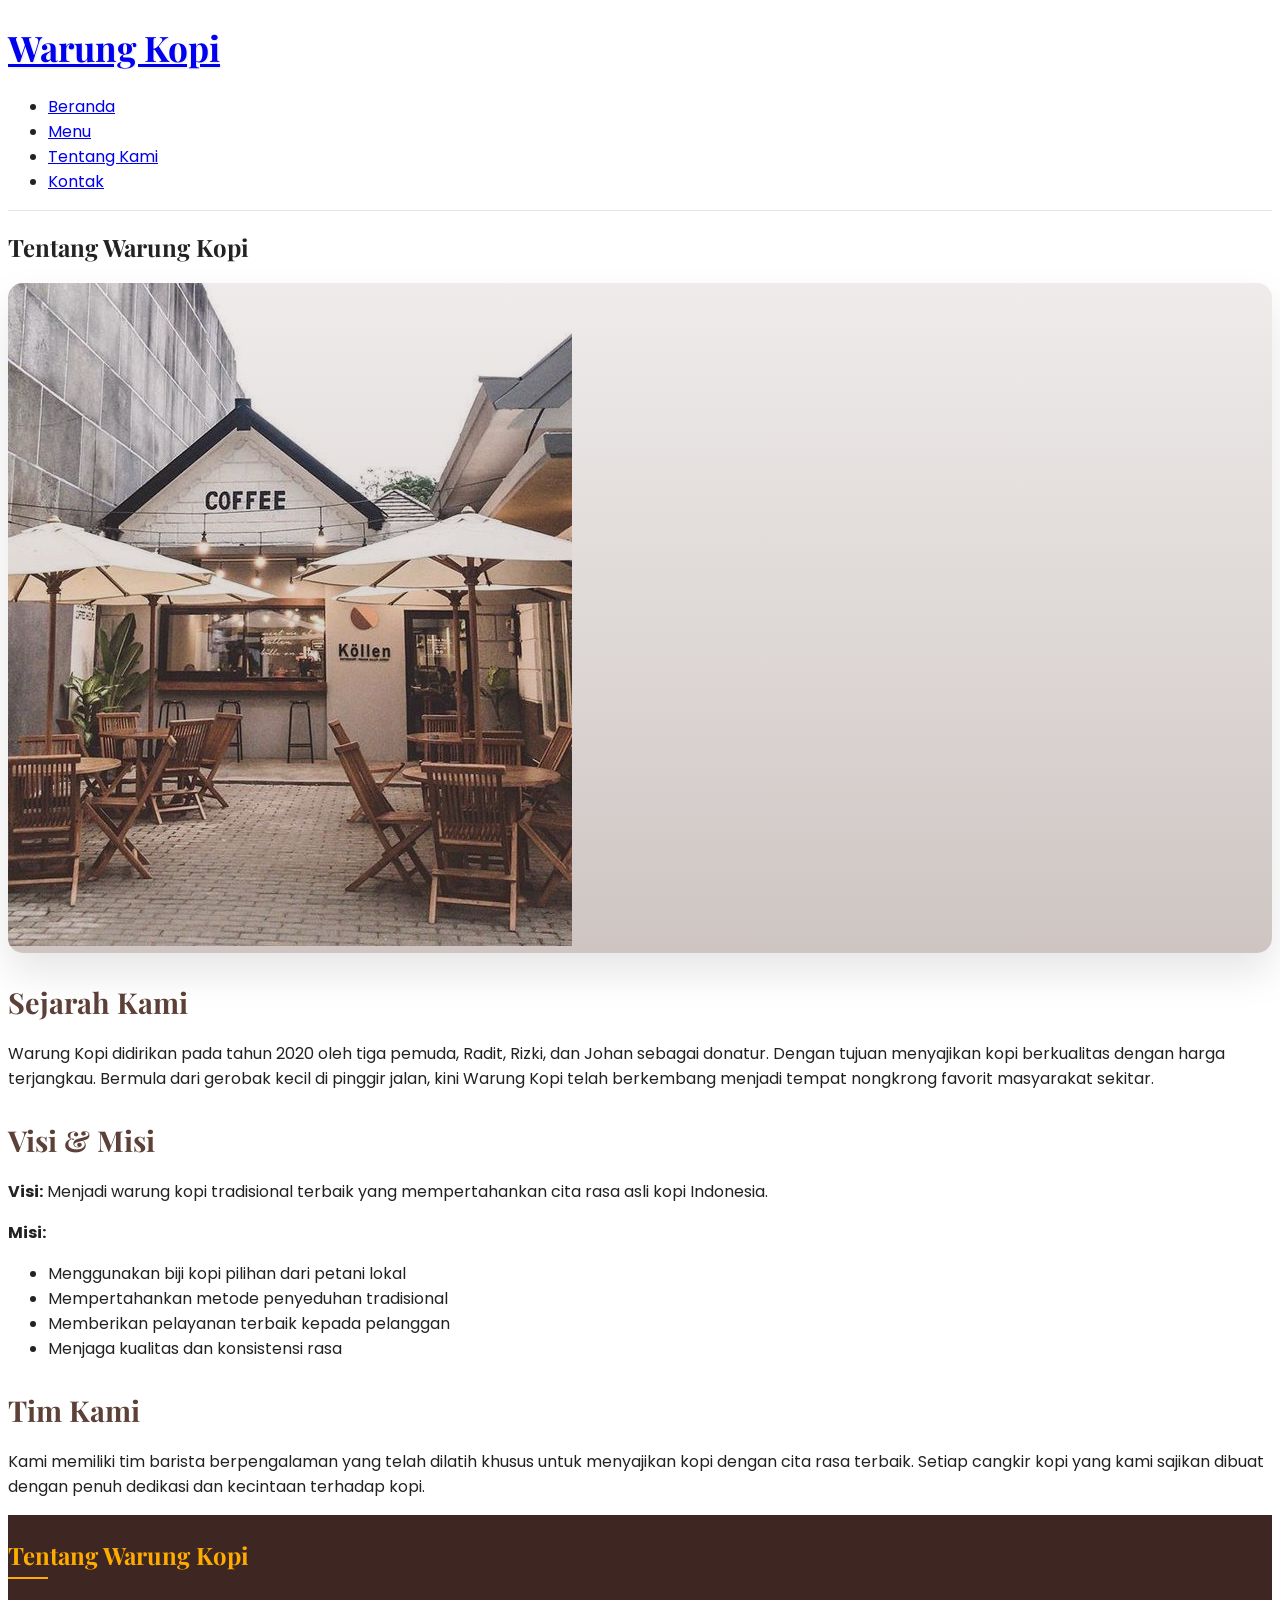
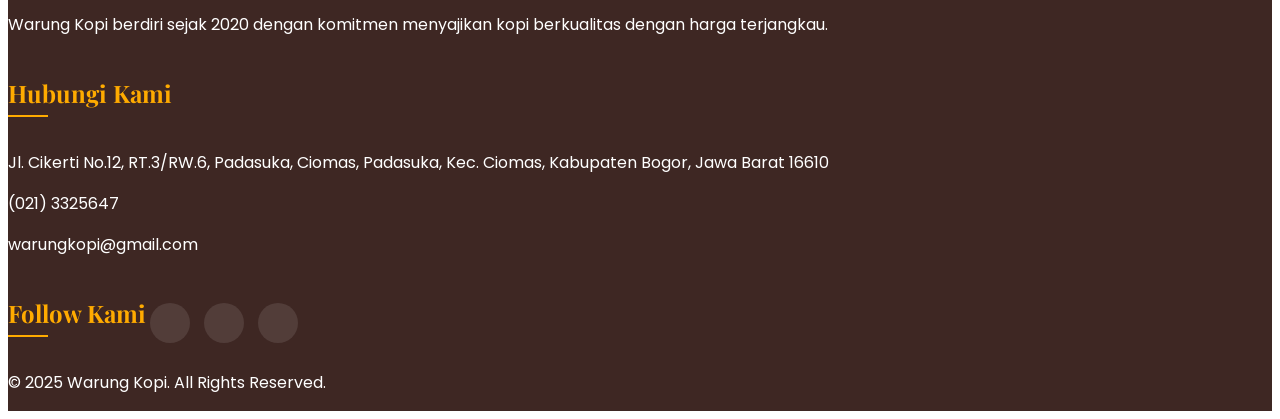
==== materi/nav/about.html @ b2915484 "update" ====
<!DOCTYPE html>
<html lang="id">
<head>
    <meta charset="UTF-8">
    <meta name="viewport" content="width=device-width, initial-scale=1.0">
    <title>Warung Kopi - Tentang Kami</title>
    <link rel="stylesheet" href="../nav/style copy 3.css">
</head>
<body>
    <header>
        <div class="container">
            <h1><a href="index.html">Warung Kopi</a></h1>
            <nav>
                <ul>
                    <li><a href="beranda.html">Beranda</a></li>
                    <li><a href="menu.html">Menu</a></li>
                    <li><a href="about.html" class="active">Tentang Kami</a></li>
                    <li><a href="contact.html">Kontak</a></li>
                </ul>
            </nav>
        </div>
    </header>

    <section class="about-page">
        <div class="container">
            <h2>Tentang Warung Kopi</h2>
            
            <div class="about-content">
                <div class="about-image">
                    <img src="../assets/warung kopi.jpg" alt="Warung Kopi Kami">
                </div>
                <div class="about-text">
                    <h3>Sejarah Kami</h3>
                    <p>Warung Kopi didirikan pada tahun 2020 oleh tiga pemuda, Radit, Rizki, dan Johan sebagai donatur. Dengan tujuan menyajikan kopi berkualitas dengan harga terjangkau. Bermula dari gerobak kecil di pinggir jalan, kini Warung Kopi telah berkembang menjadi tempat nongkrong favorit masyarakat sekitar.</p>
                    
                    <h3>Visi & Misi</h3>
                    <p><strong>Visi:</strong> Menjadi warung kopi tradisional terbaik yang mempertahankan cita rasa asli kopi Indonesia.</p>
                    <p><strong>Misi:</strong> 
                        <ul>
                            <li>Menggunakan biji kopi pilihan dari petani lokal</li>
                            <li>Mempertahankan metode penyeduhan tradisional</li>
                            <li>Memberikan pelayanan terbaik kepada pelanggan</li>
                            <li>Menjaga kualitas dan konsistensi rasa</li>
                        </ul>
                    </p>
                    
                    <h3>Tim Kami</h3>
                    <p>Kami memiliki tim barista berpengalaman yang telah dilatih khusus untuk menyajikan kopi dengan cita rasa terbaik. Setiap cangkir kopi yang kami sajikan dibuat dengan penuh dedikasi dan kecintaan terhadap kopi.</p>
                </div>
            </div>
        </div>
    </section>

    <footer>
        <div class="container">
            <div class="footer-content">
                <div class="footer-section about">
                    <h3>Tentang Warung Kopi</h3>
                    <p>Warung Kopi berdiri sejak 2020 dengan komitmen menyajikan kopi berkualitas dengan harga terjangkau.</p>
                </div>
                <div class="footer-section contact">
                    <h3>Hubungi Kami</h3>
                    <p><i class="fas fa-map-marker-alt"></i> Jl. Cikerti No.12,
                        RT.3/RW.6, Padasuka, Ciomas, Padasuka, Kec. Ciomas, Kabupaten
                        Bogor, Jawa Barat 16610</p>
                    <p><i class="fas fa-phone"></i> (021) 3325647</p>
                    <p><i class="fas fa-envelope"></i> warungkopi@gmail.com</p>
                </div>
                <div class="footer-section social">
                    <h3>Follow Kami</h3>
                    <a href="#"><i class="fab fa-facebook"></i></a>
                    <a href="#"><i class="fab fa-instagram"></i></a>
                    <a href="#"><i class="fab fa-twitter"></i></a>
                </div>
            </div>
            <div class="footer-bottom">
                <p>&copy; 2025 Warung Kopi. All Rights Reserved.</p>
            </div>
        </div>
    </footer>
</body>
</html>
---- materi/nav/style copy 3.css ----
/* Tambahkan di bagian atas file CSS */
@import url('https://fonts.googleapis.com/css2?family=Poppins:wght@300;400;600;700&family=Playfair+Display:wght@700&display=swap');

/* Update Global Styles */
:root {
    --primary-color: #5D4037; /* Warna coklat lebih gelap */
    --secondary-color: #D7CCC8; /* Warna coklat muda */
    --accent-color: #FFAB00; /* Warna aksen emas */
    --light-color: #EFEBE9; 
    --dark-color: #3E2723;
    --white-color: #FFFFFF;
    --black-color: #222;
}

body {
    font-family: 'Poppins', sans-serif;
    color: var(--black-color);
}

h1, h2, h3, h4 {
    font-family: 'Playfair Display', serif;
    font-weight: 700;
}

/* Header yang lebih menonjol */
header {
    background: rgba(255, 255, 255, 0.95);
    backdrop-filter: blur(10px);
    border-bottom: 1px solid rgba(0, 0, 0, 0.1);
}

header h1 {
    font-size: 2.2rem;
    color: var(--primary-color);
    text-shadow: 1px 1px 2px rgba(0,0,0,0.1);
}

/* Hero content */
.hero-content {
    max-width: 800px;
    margin: 0 auto;
    position: relative;
    z-index: 2;
}

.subtitle {
    font-size: 1.3rem;
    margin-bottom: 2rem;
    opacity: 0.9;
}

.hero-buttons {
    display: flex;
    gap: 15px;
    justify-content: center;
}

.btn-outline {
    background: transparent;
    border: 2px solid var(--accent-color);
    color: var(--white-color);
    box-shadow: none;
}

.btn-outline:hover {
    background: var(--accent-color);
    color: var(--dark-color);
}

.hero-scroll {
    position: absolute;
    bottom: 30px;
    left: 50%;
    transform: translateX(-50%);
    color: var(--white-color);
    display: flex;
    flex-direction: column;
    align-items: center;
    font-size: 0.9rem;
    animation: bounce 2s infinite;
}

.hero-scroll i {
    margin-top: 5px;
    font-size: 1.2rem;
}

@keyframes bounce {
    0%, 20%, 50%, 80%, 100% {
        transform: translateY(0) translateX(-50%);
    }
    40% {
        transform: translateY(-15px) translateX(-50%);
    }
    60% {
        transform: translateY(-7px) translateX(-50%);
    }
}
/* Animasi */
@keyframes fadeInUp {
    from {
        opacity: 0;
        transform: translateY(20px);
    }
    to {
        opacity: 1;
        transform: translateY(0);
    }
}

/* Featured items yang lebih menarik */
.featured {
    padding: 80px 0;
    background: var(--light-color);
}

.featured h2 {
    position: relative;
    display: inline-block;
    margin-bottom: 60px;
}

.featured h2::after {
    content: '';
    position: absolute;
    bottom: -10px;
    left: 50%;
    transform: translateX(-50%);
    width: 80px;
    height: 3px;
    background: var(--accent-color);
}

.featured .item {
    background: var(--white-color);
    border-radius: 15px;
    overflow: hidden;
    transition: all 0.4s cubic-bezier(0.175, 0.885, 0.32, 1.275);
    position: relative;
}

.featured .item:hover {
    transform: translateY(-15px);
    box-shadow: 0 15px 30px rgba(0, 0, 0, 0.1);
}

.featured .item img {
    transition: transform 0.5s ease;
    height: 250px;
}

.featured .item:hover img {
    transform: scale(1.05);
}

.featured .item h3 {
    color: var(--primary-color);
    font-size: 1.5rem;
    margin: 20px 0 10px;
}

/* Menu page yang lebih elegan */
.menu-category h3 {
    font-size: 2rem;
    color: var(--primary-color);
    position: relative;
    padding-bottom: 15px;
}

.menu-category h3::after {
    content: '';
    position: absolute;
    bottom: 0;
    left: 0;
    width: 60px;
    height: 3px;
    background: var(--accent-color);
}

.menu-item {
    border-left: 4px solid var(--accent-color);
    transition: all 0.3s ease;
}

.menu-item:hover {
    background: var(--light-color);
    transform: translateX(10px);
}

.menu-item h4 span {
    color: var(--accent-color);
    font-weight: 700;
}

/* About page yang lebih profesional */
.about-image {
    position: relative;
    overflow: hidden;
    border-radius: 15px;
    box-shadow: 0 20px 40px rgba(0, 0, 0, 0.1);
}

.about-image::before {
    content: '';
    position: absolute;
    top: 0;
    left: 0;
    width: 100%;
    height: 100%;
    background: linear-gradient(to bottom, rgba(93, 64, 55, 0.1) 0%, rgba(93, 64, 55, 0.3) 100%);
}

.about-text h3 {
    color: var(--primary-color);
    font-size: 1.8rem;
    margin: 30px 0 20px;
}

/* Contact form yang lebih interaktif */
.contact-form .form-group input,
.contact-form .form-group textarea {
    border: 1px solid #ddd;
    transition: all 0.3s ease;
    background: var(--light-color);
}

.contact-form .form-group input:focus,
.contact-form .form-group textarea:focus {
    border-color: var(--accent-color);
    box-shadow: 0 0 0 3px rgba(255, 171, 0, 0.2);
    outline: none;
}

/* Footer yang lebih modern */
footer {
    background: var(--dark-color);
    color: var(--white-color);
    position: relative;
    overflow: hidden;
}

footer::before {
    content: '';
    position: absolute;
    top: -50px;
    left: 0;
    width: 100%;
    height: 100px;
    background: var(--dark-color);
    transform: skewY(-3deg);
}

.footer-section h3 {
    color: var(--accent-color);
    font-size: 1.5rem;
    margin-bottom: 25px;
    position: relative;
    display: inline-block;
}

.footer-section h3::after {
    content: '';
    position: absolute;
    bottom: -8px;
    left: 0;
    width: 40px;
    height: 2px;
    background: var(--accent-color);
}

.footer-section.social a {
    display: inline-flex;
    align-items: center;
    justify-content: center;
    width: 40px;
    height: 40px;
    background: rgba(255, 255, 255, 0.1);
    border-radius: 50%;
    margin-right: 10px;
    transition: all 0.3s ease;
}

.footer-section.social a:hover {
    background: var(--accent-color);
    color: var(--dark-color);
    transform: translateY(-3px);
}
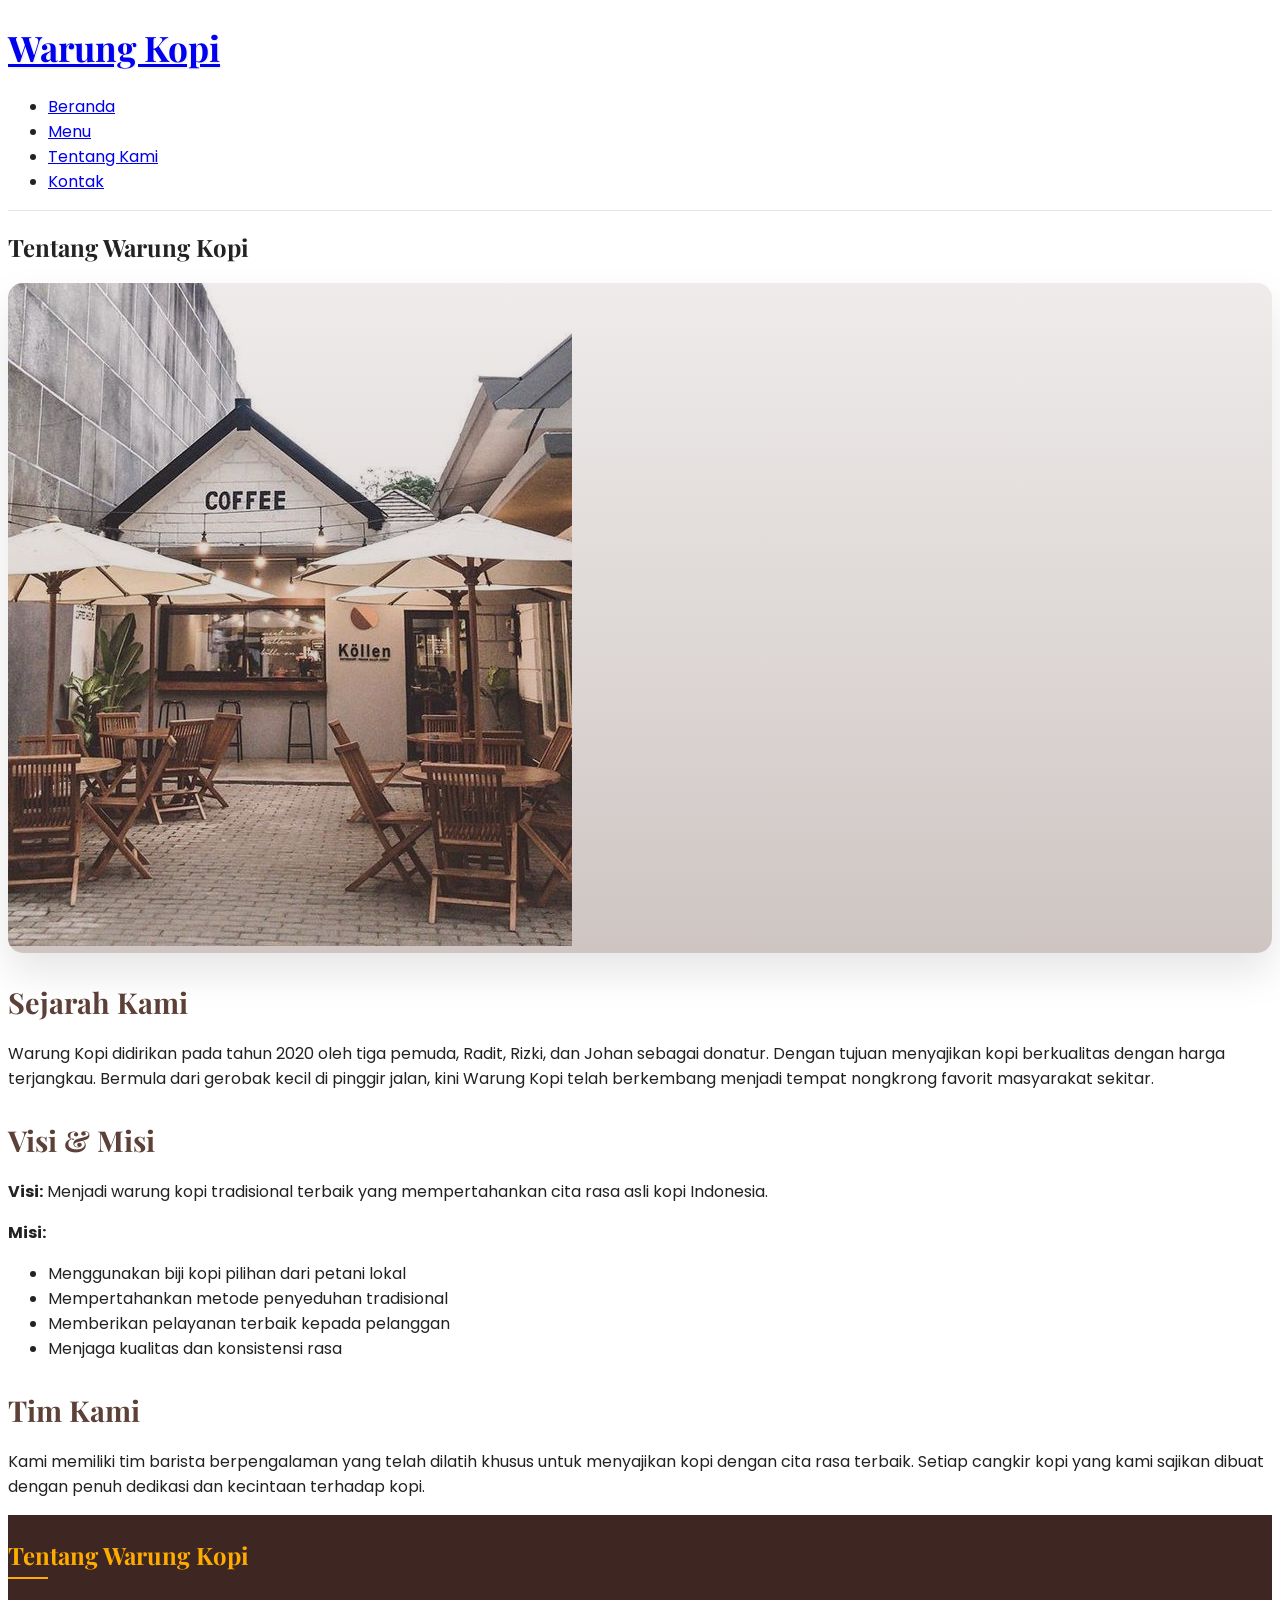
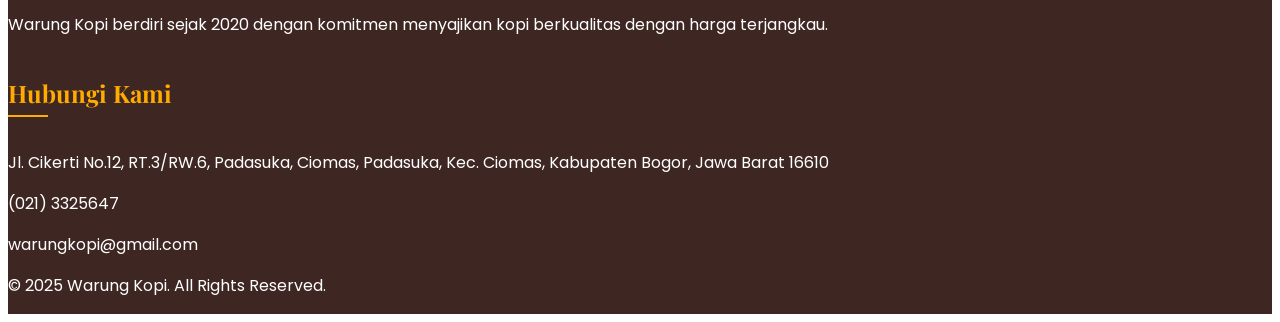
==== commit 3b953067: "update-new" ====
--- a/materi/nav/about.html
+++ b/materi/nav/about.html
@@ -66,12 +66,6 @@
                     <p><i class="fas fa-phone"></i> (021) 3325647</p>
                     <p><i class="fas fa-envelope"></i> warungkopi@gmail.com</p>
                 </div>
-                <div class="footer-section social">
-                    <h3>Follow Kami</h3>
-                    <a href="#"><i class="fab fa-facebook"></i></a>
-                    <a href="#"><i class="fab fa-instagram"></i></a>
-                    <a href="#"><i class="fab fa-twitter"></i></a>
-                </div>
             </div>
             <div class="footer-bottom">
                 <p>&copy; 2025 Warung Kopi. All Rights Reserved.</p>
